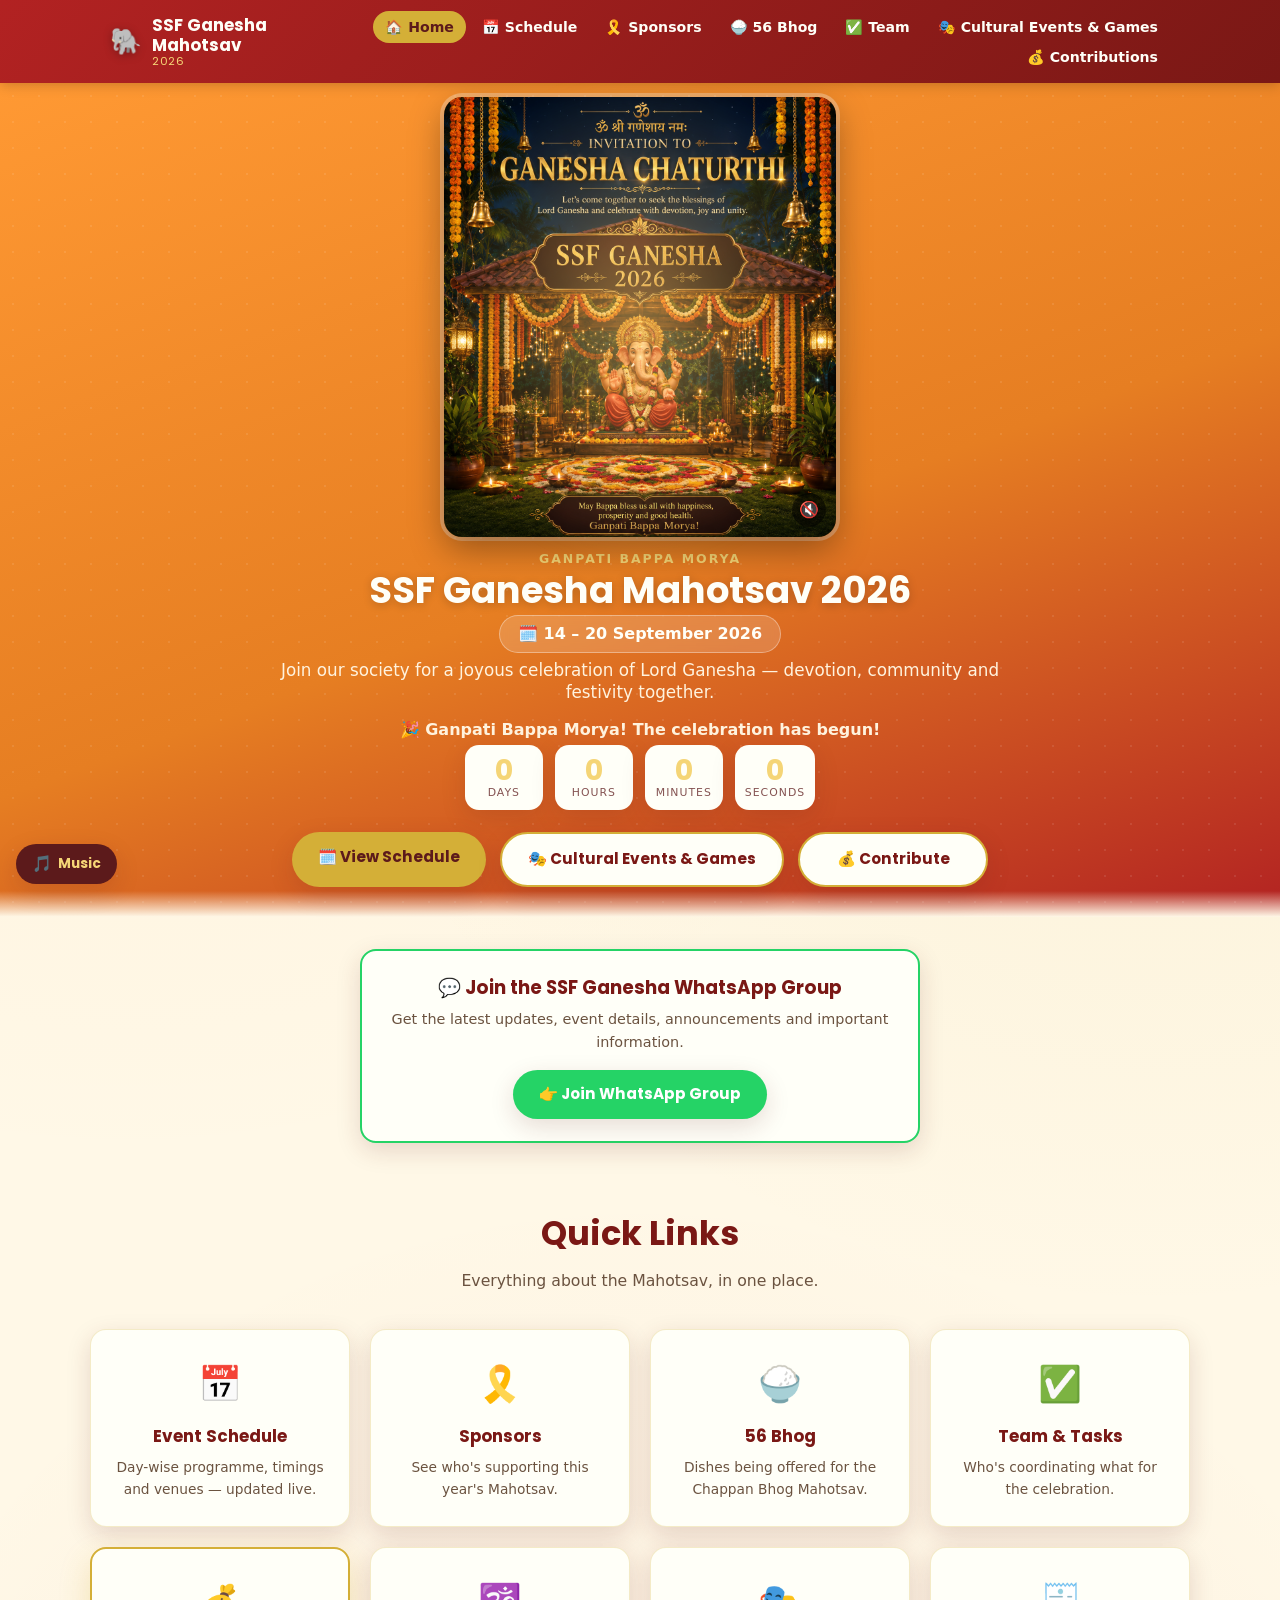
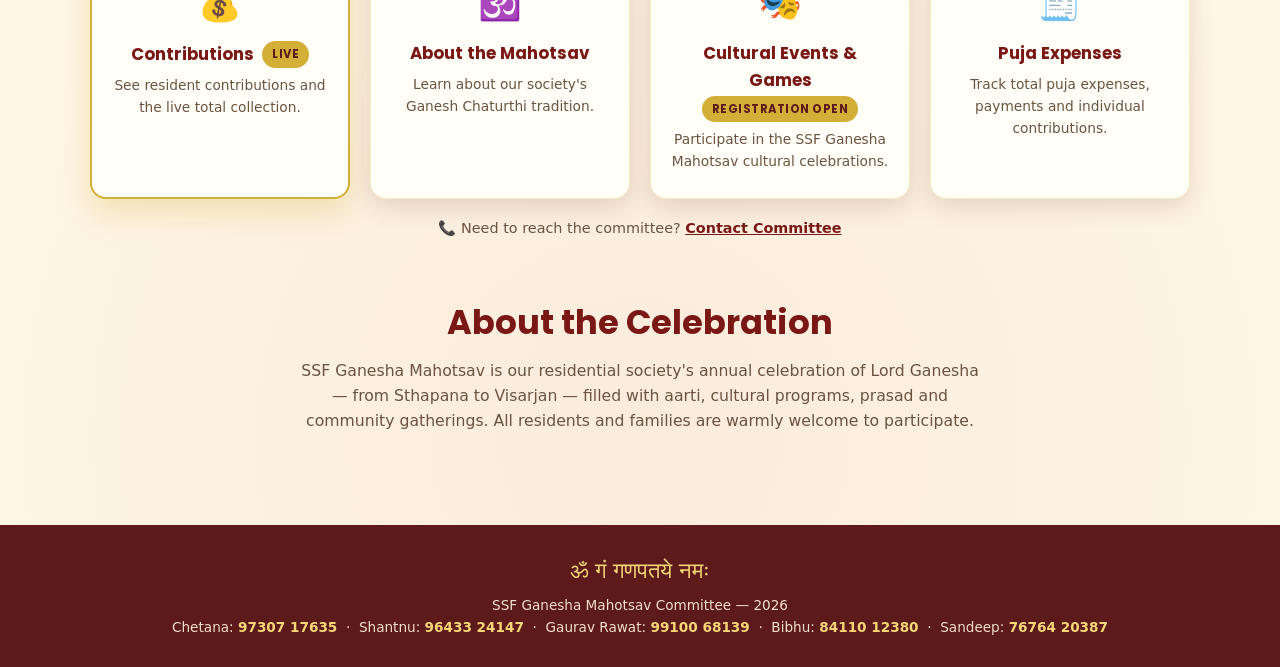
==== index.html @ 363450ed "Add soft background music and swap hero video on homepage Adds a floating Music toggle (homepage-onl" ====
<!DOCTYPE html>
<html lang="en">
<head>
<meta charset="UTF-8" />
<meta name="viewport" content="width=device-width, initial-scale=1.0" />
<title>SSF Ganesha Mahotsav 2026 | Home</title>
<meta name="description" content="SSF Ganesha Mahotsav 2026 — Ganesh Chaturthi celebration schedule, updates and information." />
<link rel="preconnect" href="https://fonts.googleapis.com">
<link href="https://fonts.googleapis.com/css2?family=Poppins:wght@600;700&display=swap" rel="stylesheet">
<link rel="stylesheet" href="assets/css/style.css" />
<style>
  /* Homepage-only refinements — scoped to this page via its own <style> tag.
     assets/css/style.css (the shared stylesheet) is intentionally left untouched. */
  .hero { padding: 14px 20px 30px; position: relative; }
  /* The hero video is portrait (9:16), much taller per unit of width than
     the old landscape-ish poster image. Sizing by width alone (as the
     image did) made the video ~570px tall on phones — pushing the title,
     countdown and CTAs far below the fold. Sizing by viewport height
     instead keeps the video prominent while keeping the "what / when /
     what can I do" hero scannable within one mobile screen. */
  .hero-poster { width: auto; height: clamp(300px, 50vh, 440px); max-width: 82vw; margin: 0 auto 6px; }
  /* Kept shorter than .hero's own 30px bottom padding so this never
     geometrically overlaps the CTA buttons — it only blends the hero's
     empty bottom padding strip into the page background. */
  .hero::after {
    content: "";
    position: absolute;
    left: 0; right: 0; bottom: 0;
    height: 26px;
    background: linear-gradient(to bottom, rgba(255,248,231,0) 0%, var(--cream) 100%);
    pointer-events: none;
  }
  .hero-video-wrap { position: relative; display: inline-block; }
  .hero-video-wrap::before {
    content: "";
    position: absolute;
    inset: -18px;
    border-radius: 26px;
    background: radial-gradient(ellipse at center, rgba(255,214,120,0.5) 0%, rgba(255,214,120,0.16) 45%, transparent 72%);
    filter: blur(10px);
    pointer-events: none;
  }
  .hero-video-unmute {
    position: absolute;
    right: 10px;
    bottom: 16px;
    width: 34px;
    height: 34px;
    border-radius: 50%;
    border: none;
    background: rgba(0,0,0,0.55);
    color: #fff;
    font-size: 1rem;
    line-height: 1;
    cursor: pointer;
    display: flex;
    align-items: center;
    justify-content: center;
    z-index: 2;
  }
  .hero-video-unmute:hover { background: rgba(0,0,0,0.75); }
  .hero-eyebrow { margin-bottom: 2px; line-height: 1.3; }
  .hero h1 { font-size: clamp(1.6rem, 4.2vw, 2.3rem); line-height: 1.15; margin-bottom: 4px; }
  .hero .dates { margin: 0 0 6px; font-size: 1rem; line-height: 1.2; }
  .hero p.tagline { margin-bottom: 0; line-height: 1.35; }
  .countdown-wrap { margin-top: 16px; }
  .countdown .unit { padding: 10px 10px; }
  .countdown .unit .num { line-height: 1.1; }
  .countdown .unit .label { line-height: 1.3; }

  .hero-cta-group {
    display: flex;
    flex-wrap: wrap;
    justify-content: center;
    gap: 14px;
    margin-top: 22px;
  }
  .btn-hero {
    display: inline-block;
    font-family: var(--font-heading);
    font-weight: 700;
    font-size: 0.95rem;
    padding: 13px 26px;
    border-radius: 999px;
    box-shadow: var(--shadow);
    transition: transform 0.2s ease;
    min-width: 190px;
    text-align: center;
  }
  .btn-hero:hover { transform: translateY(-2px); }
  .btn-hero-primary { background: var(--gold); color: var(--maroon); }
  .btn-hero-secondary { background: var(--white); color: var(--red-dark); border: 2px solid var(--gold); }

  .quick-card-featured { border: 2px solid var(--gold); box-shadow: 0 14px 30px rgba(212,175,55,0.28); }
  .quick-card-featured h3 { display: flex; align-items: center; justify-content: center; gap: 8px; flex-wrap: wrap; }

  @media (max-width: 480px) {
    .btn-hero { min-width: 0; width: 100%; }
  }

  .whatsapp-cta {
    background: var(--white);
    border: 2px solid #25D366;
    border-radius: var(--radius);
    box-shadow: var(--shadow);
    padding: 22px 24px;
    text-align: center;
  }
  .whatsapp-cta h2 {
    font-family: var(--font-heading);
    color: var(--red-dark);
    font-size: 1.15rem;
    margin-bottom: 6px;
  }
  .whatsapp-cta p {
    font-size: 0.9rem;
    color: #6b5340;
    margin-bottom: 16px;
  }
  .btn-whatsapp {
    display: inline-block;
    background: #25D366;
    color: #fff;
    font-family: var(--font-heading);
    font-weight: 700;
    font-size: 0.95rem;
    padding: 12px 26px;
    border-radius: 999px;
    box-shadow: var(--shadow);
    transition: transform 0.2s ease;
  }
  .btn-whatsapp:hover { transform: translateY(-2px); }

  /* ---------- Falling petals (homepage-only, decorative) ----------
     Lives inside .hero (which is position:relative + overflow:hidden),
     so the shower is confined to the hero area and is naturally
     clipped at the hero's own bottom edge — no need to duplicate that
     boundary in the fall animation itself. */
  #flower-fall-overlay {
    position: absolute;
    inset: 0;
    overflow: hidden;
    pointer-events: none;
    z-index: 0;
  }
  .petal {
    position: absolute;
    top: -10vh;
    left: var(--petal-left, 50%);
    width: calc(var(--petal-size, 14px) * 0.56);
    height: var(--petal-size, 14px);
    opacity: 0;
    background: var(--petal-color);
    border-radius: 50%;
    animation-name: petal-fall;
    animation-timing-function: linear;
    animation-iteration-count: infinite;
    animation-duration: var(--petal-duration, 12s);
    animation-delay: var(--petal-delay, 0s);
    will-change: transform, opacity;
  }
  /* Small 6-petal flower bloom: three identical elongated-ellipse
     "blades" (the element itself, plus two pseudo-elements) crossed
     at 60° through a shared center — no extra DOM nodes. */
  .petal::before,
  .petal::after {
    content: "";
    position: absolute;
    inset: 0;
    background: var(--petal-color);
    border-radius: 50%;
  }
  .petal::before { transform: rotate(60deg); }
  .petal::after { transform: rotate(-60deg); }

  .petal--yellow { --petal-color: rgba(255,193,20,0.95); }
  .petal--white  { --petal-color: rgba(255,255,255,0.95); }
  .petal--red    { --petal-color: rgba(214,40,60,0.92); }
  .petal--blue   { --petal-color: rgba(66,133,221,0.9); }
  .petal--pink   { --petal-color: rgba(255,105,163,0.88); }

  @keyframes petal-fall {
    0% { transform: translate3d(0, 0, 0) rotate(0deg); opacity: 0; }
    8% { opacity: var(--petal-opacity, 0.75); }
    50% { transform: translate3d(var(--petal-drift, 40px), 60vh, 0) rotate(180deg); }
    92% { opacity: var(--petal-opacity, 0.75); }
    100% { transform: translate3d(calc(var(--petal-drift, 40px) * -1), 125vh, 0) rotate(360deg); opacity: 0; }
  }

  @media (prefers-reduced-motion: reduce) {
    #flower-fall-overlay { display: none; }
  }

  /* ---------- Background music toggle (homepage-only) ----------
     Fixed to the viewport's bottom-left so it never sits in the same
     corner as the hero video's own unmute button (bottom-right of the
     video itself, not the viewport) and stays clear of the hero CTAs. */
  .bg-music-toggle {
    position: fixed;
    left: 16px;
    bottom: 16px;
    z-index: 60;
    display: flex;
    align-items: center;
    gap: 6px;
    border: none;
    border-radius: 999px;
    padding: 10px 16px;
    background: var(--maroon);
    color: var(--gold-light);
    font-family: var(--font-heading);
    font-weight: 700;
    font-size: 0.85rem;
    box-shadow: var(--shadow);
    cursor: pointer;
    transition: transform 0.2s ease, background 0.2s ease, color 0.2s ease;
  }
  .bg-music-toggle:hover { transform: translateY(-2px); }
  .bg-music-toggle[aria-pressed="true"] { background: var(--gold); color: var(--maroon); }
  .bg-music-toggle .bg-music-icon { font-size: 1rem; line-height: 1; }
  @media (max-width: 480px) {
    .bg-music-toggle { left: 12px; bottom: 12px; padding: 9px 14px; font-size: 0.8rem; }
  }
</style>
</head>
<body>

<audio id="bg-music" loop preload="none">
  <source src="assets/audio/ganesha-music.mp3" type="audio/mpeg">
</audio>
<button type="button" id="bg-music-toggle" class="bg-music-toggle" aria-pressed="false" aria-label="Play background music">
  <span class="bg-music-icon" aria-hidden="true">🎵</span>
  <span class="bg-music-label">Music</span>
</button>

<header class="site-header">
  <nav class="nav">
    <a class="brand" href="index.html">
      <span class="brand-emblem">🐘</span>
      <span class="brand-text">SSF Ganesha Mahotsav<small>2026</small></span>
    </a>
    <button class="nav-toggle" aria-label="Toggle navigation">☰</button>
    <ul class="nav-links">
      <li><a href="index.html">🏠 Home</a></li>
      <li><a href="schedule.html">📅 Schedule</a></li>
      <li><a href="sponsorship.html">🎗️ Sponsors</a></li>
      <li><a href="bhog.html">🍚 56 Bhog</a></li>
      <li><a href="team.html">✅ Team</a></li>
      <li><a href="cultural.html">🎭 Cultural Events &amp; Games</a></li>
      <li><a href="contributions.html">💰 Contributions</a></li>
    </ul>
  </nav>
</header>

<section class="hero">
  <div id="flower-fall-overlay" aria-hidden="true"></div>
  <div class="hero-content">
    <div class="hero-video-wrap">
      <video class="hero-poster" id="hero-video" autoplay muted loop playsinline preload="metadata" poster="assets/images/ssf-ganesha-hd.png" width="576" height="1024" aria-label="SSF Ganesha Mahotsav 2026 invitation video">
        <source src="assets/ganesha-hero.mp4" type="video/mp4">
        <img src="assets/images/ssf-ganesha-hd.png" alt="SSF Ganesha Mahotsav 2026 invitation poster" width="1184" height="1328" />
      </video>
      <button type="button" id="hero-video-unmute" class="hero-video-unmute" aria-pressed="false" aria-label="Unmute video">🔇</button>
    </div>
    <div class="hero-eyebrow">Ganpati Bappa Morya</div>
    <h1>SSF Ganesha Mahotsav 2026</h1>
    <span class="dates">🗓️ 14 – 20 September 2026</span>
    <p class="tagline">Join our society for a joyous celebration of Lord Ganesha — devotion, community and festivity together.</p>

    <div class="countdown-wrap">
      <p id="countdown-label" style="margin-bottom:4px; font-weight:600; color:#FFF3DE; line-height:1.3;">Counting down to Ganesh Chaturthi</p>
      <div class="countdown" id="countdown">
        <div class="unit" data-unit="days"><div class="num">--</div><div class="label">Days</div></div>
        <div class="unit" data-unit="hours"><div class="num">--</div><div class="label">Hours</div></div>
        <div class="unit" data-unit="minutes"><div class="num">--</div><div class="label">Minutes</div></div>
        <div class="unit" data-unit="seconds"><div class="num">--</div><div class="label">Seconds</div></div>
      </div>
    </div>

    <div class="hero-cta-group">
      <a class="btn-hero btn-hero-primary" href="schedule.html">🗓️ View Schedule</a>
      <a class="btn-hero btn-hero-secondary" href="cultural.html">🎭 Cultural Events &amp; Games</a>
      <a class="btn-hero btn-hero-secondary" href="contributions.html">💰 Contribute</a>
    </div>
  </div>
</section>

<section class="section" style="padding:32px 20px 8px;">
  <div class="container" style="padding:0; max-width:560px; margin:0 auto;">
    <div class="whatsapp-cta">
      <h2>💬 Join the SSF Ganesha WhatsApp Group</h2>
      <p>Get the latest updates, event details, announcements and important information.</p>
      <a class="btn-whatsapp" href="https://chat.whatsapp.com/IKrO2s6ZTA3JF9DundnXoM?s=cl&amp;p=i&amp;mlu=4&amp;amv=1" target="_blank" rel="noopener noreferrer">👉 Join WhatsApp Group</a>
    </div>
  </div>
</section>

<section class="section">
  <h2 class="section-title">Quick Links</h2>
  <p class="section-subtitle">Everything about the Mahotsav, in one place.</p>

  <div class="quick-links container" style="padding:0;">
    <a class="quick-card" href="schedule.html">
      <div class="icon">📅</div>
      <h3>Event Schedule</h3>
      <p>Day-wise programme, timings and venues — updated live.</p>
    </a>
    <a class="quick-card" href="sponsorship.html">
      <div class="icon">🎗️</div>
      <h3>Sponsors</h3>
      <p>See who's supporting this year's Mahotsav.</p>
    </a>
    <a class="quick-card" href="bhog.html">
      <div class="icon">🍚</div>
      <h3>56 Bhog</h3>
      <p>Dishes being offered for the Chappan Bhog Mahotsav.</p>
    </a>
    <a class="quick-card" href="team.html">
      <div class="icon">✅</div>
      <h3>Team &amp; Tasks</h3>
      <p>Who's coordinating what for the celebration.</p>
    </a>
    <a class="quick-card quick-card-featured" href="contributions.html">
      <div class="icon">💰</div>
      <h3>Contributions <span class="badge">Live</span></h3>
      <p>See resident contributions and the live total collection.</p>
    </a>
    <a class="quick-card" href="#about">
      <div class="icon">🕉️</div>
      <h3>About the Mahotsav</h3>
      <p>Learn about our society's Ganesh Chaturthi tradition.</p>
    </a>
    <a class="quick-card" href="cultural.html">
      <div class="icon">🎭</div>
      <h3>Cultural Events &amp; Games <span class="badge">Registration Open</span></h3>
      <p>Participate in the SSF Ganesha Mahotsav cultural celebrations.</p>
    </a>
    <a class="quick-card" href="puja-expenses.html">
      <div class="icon">🧾</div>
      <h3>Puja Expenses</h3>
      <p>Track total puja expenses, payments and individual contributions.</p>
    </a>
  </div>

  <p style="text-align:center; margin-top:18px; font-size:0.9rem; color:#6b5340;">
    📞 Need to reach the committee? <a href="cultural.html#contact" style="color:var(--red-dark); font-weight:700; text-decoration:underline;">Contact Committee</a>
  </p>
</section>

<section class="section" id="about" style="padding-top:0;">
  <h2 class="section-title">About the Celebration</h2>
  <p class="section-subtitle" style="max-width:680px;">
    SSF Ganesha Mahotsav is our residential society's annual celebration of Lord Ganesha —
    from Sthapana to Visarjan — filled with aarti, cultural programs, prasad and community
    gatherings. All residents and families are warmly welcome to participate.
  </p>
</section>

<footer class="site-footer" id="contact">
  <div class="om">ॐ गं गणपतये नमः</div>
  <p>SSF Ganesha Mahotsav Committee — 2026</p>
  <p class="contact-list">
    Chetana: <a href="tel:+919730717635">97307 17635</a>
    &nbsp;·&nbsp;
    Shantnu: <a href="tel:+919643324147">96433 24147</a>
    &nbsp;·&nbsp;
    Gaurav Rawat: <a href="tel:+919910068139">99100 68139</a>
    &nbsp;·&nbsp;
    Bibhu: <a href="tel:+918411012380">84110 12380</a>
    &nbsp;·&nbsp;
    Sandeep: <a href="tel:+917676420387">76764 20387</a>
  </p>
</footer>

<script src="assets/js/config.js"></script>
<script src="assets/js/main.js"></script>
<script>
  // ============================================================
  // Hero video tap-to-unmute toggle — homepage only.
  // Video must start muted for autoplay to work in browsers; this
  // lets a visitor opt in to sound.
  // ============================================================
  (function () {
    const video = document.getElementById("hero-video");
    const btn = document.getElementById("hero-video-unmute");
    if (!video || !btn) return;
    btn.addEventListener("click", function () {
      video.muted = !video.muted;
      if (!video.muted) {
        // Some mobile browsers (notably iOS Safari) don't re-engage the
        // audio track on an already-playing autoplay video just from
        // flipping .muted — re-calling play() inside this same tap
        // nudges them to attach audio. No-op where not needed.
        const playPromise = video.play();
        if (playPromise && typeof playPromise.catch === "function") {
          playPromise.catch(function () {});
        }
      }
      btn.textContent = video.muted ? "🔇" : "🔊";
      btn.setAttribute("aria-pressed", String(!video.muted));
      btn.setAttribute("aria-label", video.muted ? "Unmute video" : "Mute video");
    });
  })();
</script>
<script>
  // ============================================================
  // Soft background music — homepage only. Independent of the hero
  // video's own audio track/mute button above.
  // Browsers routinely block audible autoplay until the visitor has
  // interacted with the page, so on load this only ever *attempts*
  // playback and silently accepts rejection — the floating control
  // is the fallback that starts it (and toggles it) on tap, which
  // always works because it runs inside a real click event.
  // ============================================================
  (function () {
    const audio = document.getElementById("bg-music");
    const btn = document.getElementById("bg-music-toggle");
    if (!audio || !btn) return;

    const icon = btn.querySelector(".bg-music-icon");
    const label = btn.querySelector(".bg-music-label");
    audio.volume = 0.2; // gentle, devotional background level

    function setPlayingUI(isPlaying) {
      btn.setAttribute("aria-pressed", String(isPlaying));
      btn.setAttribute("aria-label", isPlaying ? "Mute background music" : "Play background music");
      if (icon) icon.textContent = isPlaying ? "🔊" : "🎵";
      if (label) label.textContent = isPlaying ? "Playing" : "Music";
    }

    // `optimistic`: on a real user tap, .paused flips to false the instant
    // play() is called (before the promise settles), so the button can
    // reflect that immediately instead of waiting on network buffering —
    // it only reverts if the promise actually rejects. The unattended
    // page-load attempt skips that (nothing to feel "instant" about, and
    // it's usually the one that gets silently blocked).
    function tryPlay(optimistic) {
      if (optimistic) setPlayingUI(true);
      const playPromise = audio.play();
      if (playPromise && typeof playPromise.then === "function") {
        playPromise.then(function () { setPlayingUI(true); }).catch(function () { setPlayingUI(false); });
      } else if (!optimistic) {
        setPlayingUI(true);
      }
    }

    tryPlay(false); // silent best-effort autoplay attempt

    btn.addEventListener("click", function () {
      if (audio.paused) {
        tryPlay(true);
      } else {
        audio.pause();
        setPlayingUI(false);
      }
    });
  })();
</script>
<script>
  // ============================================================
  // Decorative falling-petal effect — homepage only.
  // Creates a fixed, non-interactive number of petal elements once,
  // then lets pure CSS animation loop them forever (no timers, no
  // ongoing JS work, nothing to leak or clean up).
  // ============================================================
  (function () {
    const overlay = document.getElementById("flower-fall-overlay");
    if (!overlay) return;
    if (window.matchMedia("(prefers-reduced-motion: reduce)").matches) return;

    const isSmallScreen = window.innerWidth <= 600;
    const petalCount = isSmallScreen ? 22 : 38;
    // Approx. 25% yellow/gold, 25% white, 20% red, 15% blue, 15% pink.
    const colors = [
      "petal--yellow", "petal--white", "petal--red", "petal--yellow",
      "petal--blue", "petal--white", "petal--pink", "petal--red",
      "petal--yellow", "petal--white", "petal--blue", "petal--red",
      "petal--pink", "petal--yellow", "petal--white", "petal--blue",
      "petal--red", "petal--pink", "petal--yellow", "petal--white"
    ];
    const fragment = document.createDocumentFragment();

    // Measure the actual rendered Ganesha image so flowers can be biased
    // to pass close by its left/right edges rather than just "somewhere
    // in the middle" — falls back to a sane center guess if unavailable.
    const heroRect = overlay.parentElement.getBoundingClientRect();
    const posterEl = overlay.parentElement.querySelector(".hero-poster");
    let imgLeftPct = 42, imgRightPct = 58;
    if (posterEl && heroRect.width > 0) {
      const imgRect = posterEl.getBoundingClientRect();
      imgLeftPct = ((imgRect.left - heroRect.left) / heroRect.width) * 100;
      imgRightPct = ((imgRect.right - heroRect.left) / heroRect.width) * 100;
    }

    function clamp(v, lo, hi) { return Math.max(lo, Math.min(hi, v)); }

    // Bias horizontal spawn position around the image: mostly hugging
    // its left/right edges, some further out toward the hero's outer
    // edges, and only rarely drifting across the image's own band —
    // that rare case still never visually covers it, since the flower
    // layer sits behind the image (z-index), so it simply passes behind.
    function randomLeftPercent(avoidImageBand) {
      const gap = 15;
      const r = Math.random() * (avoidImageBand ? 0.85 : 1);
      if (r < 0.5) {
        return Math.random() < 0.5
          ? clamp(imgLeftPct - gap + Math.random() * gap, 0, 100)
          : clamp(imgRightPct + Math.random() * gap, 0, 100);
      }
      if (r < 0.85) {
        const farLeftMax = clamp(imgLeftPct - gap, 0, 100);
        const farRightStart = clamp(imgRightPct + gap, 0, 100);
        return Math.random() < 0.5
          ? Math.random() * farLeftMax
          : farRightStart + Math.random() * (100 - farRightStart);
      }
      return imgLeftPct + Math.random() * Math.max(0, imgRightPct - imgLeftPct);
    }

    for (let i = 0; i < petalCount; i++) {
      const petal = document.createElement("span");
      petal.className = "petal " + colors[i % colors.length];

      // Three size/opacity tiers for visual depth: small background
      // flowers, normal mid-ground flowers, and a few large foreground ones.
      const tierRoll = Math.random();
      let size, opacity, isForeground;
      if (tierRoll < 0.2) {
        // background
        size = isSmallScreen ? 9 + Math.random() * 5 : 12 + Math.random() * 6;   // 12–18px
        opacity = 0.45 + Math.random() * 0.25; // 0.45–0.7
        isForeground = false;
      } else if (tierRoll < 0.75) {
        // mid-ground
        size = isSmallScreen ? 14 + Math.random() * 7 : 18 + Math.random() * 10; // 18–28px
        opacity = 0.65 + Math.random() * 0.25; // 0.65–0.9
        isForeground = false;
      } else {
        // foreground — kept toward the sides, never over the idol itself.
        size = isSmallScreen ? 20 + Math.random() * 6 : 28 + Math.random() * 8;  // 28–36px
        opacity = 0.85 + Math.random() * 0.15; // 0.85–1.0
        isForeground = true;
      }

      const duration = 10 + Math.random() * 8;  // 10–18s
      const delay = -Math.random() * duration;  // negative: already mid-flight on load
      const drift = 25 + Math.random() * 45;    // 25–70px sideways sway

      petal.style.setProperty("--petal-left", randomLeftPercent(isForeground).toFixed(1) + "%");
      petal.style.setProperty("--petal-size", size.toFixed(1) + "px");
      petal.style.setProperty("--petal-duration", duration.toFixed(2) + "s");
      petal.style.setProperty("--petal-delay", delay.toFixed(2) + "s");
      petal.style.setProperty("--petal-drift", drift.toFixed(0) + "px");
      petal.style.setProperty("--petal-opacity", opacity.toFixed(2));

      fragment.appendChild(petal);
    }

    overlay.appendChild(fragment);
  })();
</script>
</body>
</html>
---- assets/css/style.css ----
/* =========================================================
   SSF Ganesha Mahotsav 2026 — Theme
   Saffron, Gold, Red, White — Ganesh festival theme
   ========================================================= */

:root {
  --saffron: #FF9933;
  --saffron-dark: #E67E22;
  --gold: #D4AF37;
  --gold-light: #F5D576;
  --red: #B22222;
  --red-dark: #7A1815;
  --maroon: #5C1A1B;
  --white: #FFFFF8;
  --cream: #FFF8E7;
  --ink: #2B1B0E;
  --shadow: 0 8px 24px rgba(92, 26, 27, 0.15);
  --radius: 16px;
  --font-heading: 'Poppins', 'Segoe UI', sans-serif;
  --font-body: 'Segoe UI', system-ui, -apple-system, sans-serif;
}

* { box-sizing: border-box; margin: 0; padding: 0; }

html { scroll-behavior: smooth; }

body {
  font-family: var(--font-body);
  color: var(--ink);
  background: var(--cream);
  background-image:
    radial-gradient(circle at 10% 10%, rgba(255, 153, 51, 0.08) 0%, transparent 40%),
    radial-gradient(circle at 90% 20%, rgba(212, 175, 55, 0.10) 0%, transparent 40%),
    radial-gradient(circle at 50% 90%, rgba(178, 34, 34, 0.06) 0%, transparent 40%);
  line-height: 1.6;
}

img { max-width: 100%; display: block; }
a { color: inherit; text-decoration: none; }
ul { list-style: none; }

.container {
  width: 100%;
  max-width: 1100px;
  margin: 0 auto;
  padding: 0 20px;
}

/* ---------- Header / Nav ---------- */

.site-header {
  position: sticky;
  top: 0;
  z-index: 100;
  background: linear-gradient(135deg, var(--red) 0%, var(--red-dark) 100%);
  box-shadow: 0 2px 12px rgba(0,0,0,0.2);
}

.nav {
  display: flex;
  align-items: center;
  justify-content: space-between;
  padding: 14px 20px;
  max-width: 1100px;
  margin: 0 auto;
}

.brand {
  display: flex;
  align-items: center;
  gap: 10px;
  color: var(--white);
}

.brand-emblem {
  font-size: 1.6rem;
  filter: drop-shadow(0 2px 4px rgba(0,0,0,0.3));
}

.brand-text {
  font-family: var(--font-heading);
  font-weight: 700;
  font-size: 1.05rem;
  line-height: 1.2;
}

.brand-text small {
  display: block;
  font-weight: 400;
  font-size: 0.7rem;
  color: var(--gold-light);
  letter-spacing: 0.5px;
}

.nav-toggle {
  display: none;
  background: none;
  border: none;
  color: var(--white);
  font-size: 1.6rem;
  cursor: pointer;
}

.nav-links {
  display: flex;
  gap: 4px;
  flex-wrap: wrap;
  justify-content: flex-end;
}

.nav-links a {
  color: var(--white);
  font-weight: 600;
  font-size: 0.88rem;
  padding: 8px 12px;
  border-radius: 999px;
  transition: background 0.2s ease, color 0.2s ease;
  white-space: nowrap;
}

.nav-links a:hover,
.nav-links a.active {
  background: var(--gold);
  color: var(--maroon);
}

@media (max-width: 760px) {
  .nav-toggle { display: block; }
  .nav-links {
    position: absolute;
    top: 100%;
    left: 0;
    right: 0;
    flex-direction: column;
    background: var(--red-dark);
    padding: 10px 20px 18px;
    display: none;
    gap: 4px;
  }
  .nav-links.open { display: flex; }
  .nav-links a { padding: 12px 14px; }
}

/* ---------- Hero / Banner ---------- */

.hero {
  position: relative;
  overflow: hidden;
  background: linear-gradient(160deg, var(--saffron) 0%, var(--saffron-dark) 55%, var(--red) 100%);
  color: var(--white);
  text-align: center;
  padding: 56px 20px 64px;
}

.hero::before {
  content: "";
  position: absolute;
  inset: 0;
  background-image:
    radial-gradient(circle, rgba(255,255,255,0.18) 1px, transparent 1.5px);
  background-size: 26px 26px;
  opacity: 0.5;
}

.hero-content { position: relative; z-index: 1; max-width: 720px; margin: 0 auto; }

.hero-emblem {
  width: 110px;
  height: 110px;
  margin: 0 auto 18px;
  border-radius: 50%;
  background: radial-gradient(circle at 35% 30%, var(--gold-light), var(--gold) 70%);
  display: flex;
  align-items: center;
  justify-content: center;
  font-size: 3.2rem;
  box-shadow: 0 10px 30px rgba(0,0,0,0.25), 0 0 0 6px rgba(255,255,255,0.25);
}

.hero-poster {
  width: 260px;
  max-width: 70vw;
  border-radius: 18px;
  margin: 0 auto 20px;
  display: block;
  box-shadow: 0 12px 34px rgba(0,0,0,0.35), 0 0 0 4px rgba(255,255,255,0.3);
}

.hero-eyebrow {
  font-weight: 600;
  letter-spacing: 2px;
  text-transform: uppercase;
  font-size: 0.78rem;
  color: var(--gold-light);
  margin-bottom: 10px;
}

.hero h1 {
  font-family: var(--font-heading);
  font-size: clamp(1.9rem, 5vw, 3rem);
  font-weight: 700;
  margin-bottom: 12px;
  text-shadow: 0 2px 10px rgba(0,0,0,0.2);
}

.hero p.tagline {
  font-size: 1.05rem;
  color: #FFF3DE;
  margin-bottom: 8px;
}

.hero .dates {
  display: inline-block;
  margin-top: 14px;
  background: rgba(255,255,255,0.16);
  border: 1px solid rgba(255,255,255,0.35);
  padding: 8px 18px;
  border-radius: 999px;
  font-weight: 600;
  font-size: 0.9rem;
  backdrop-filter: blur(4px);
}

/* ---------- Countdown ---------- */

.countdown-wrap {
  margin-top: 32px;
}

.countdown {
  display: flex;
  gap: 12px;
  justify-content: center;
  flex-wrap: wrap;
}

.countdown .unit {
  background: var(--white);
  color: var(--maroon);
  border-radius: 14px;
  min-width: 78px;
  padding: 14px 10px;
  box-shadow: var(--shadow);
}

.countdown .unit .num {
  font-family: var(--font-heading);
  font-size: 1.8rem;
  font-weight: 700;
  color: var(--red);
}

.countdown .unit .label {
  font-size: 0.68rem;
  text-transform: uppercase;
  letter-spacing: 1px;
  color: var(--maroon);
  opacity: 0.75;
}

.countdown.finished .unit .num { color: var(--gold-light); }

/* ---------- Sections ---------- */

.section {
  padding: 56px 20px;
}

.section-title {
  text-align: center;
  font-family: var(--font-heading);
  font-size: clamp(1.5rem, 4vw, 2.1rem);
  color: var(--red-dark);
  margin-bottom: 8px;
}

.section-subtitle {
  text-align: center;
  color: #6b5340;
  max-width: 560px;
  margin: 0 auto 36px;
  font-size: 0.98rem;
}

/* ---------- Quick links ---------- */

.quick-links {
  display: grid;
  grid-template-columns: repeat(auto-fit, minmax(220px, 1fr));
  gap: 20px;
}

.quick-card {
  background: var(--white);
  border-radius: var(--radius);
  padding: 26px 20px;
  text-align: center;
  box-shadow: var(--shadow);
  border: 1px solid rgba(212,175,55,0.25);
  transition: transform 0.2s ease, box-shadow 0.2s ease;
}

.quick-card:hover {
  transform: translateY(-4px);
  box-shadow: 0 14px 30px rgba(92,26,27,0.2);
}

.quick-card .icon { font-size: 2.2rem; margin-bottom: 10px; }
.quick-card h3 { font-family: var(--font-heading); color: var(--red-dark); margin-bottom: 6px; font-size: 1.05rem; }
.quick-card p { font-size: 0.86rem; color: #6b5340; }

/* ---------- Schedule cards ---------- */

.schedule-grid {
  display: grid;
  grid-template-columns: repeat(auto-fit, minmax(260px, 1fr));
  gap: 22px;
}

.day-card {
  background: var(--white);
  border-radius: var(--radius);
  overflow: hidden;
  box-shadow: var(--shadow);
  border: 1px solid rgba(212,175,55,0.25);
  display: flex;
  flex-direction: column;
}

.day-card .day-head {
  background: linear-gradient(120deg, var(--saffron) 0%, var(--red) 100%);
  color: var(--white);
  padding: 16px 18px;
  display: flex;
  justify-content: space-between;
  align-items: baseline;
}

.day-card .day-head .day-name {
  font-family: var(--font-heading);
  font-weight: 700;
  font-size: 1.15rem;
}

.day-card .day-head .day-date {
  font-size: 0.78rem;
  opacity: 0.9;
}

.day-card .day-body {
  padding: 16px 18px 20px;
  flex: 1;
  display: flex;
  flex-direction: column;
  gap: 10px;
}

.event-item {
  border-left: 3px solid var(--gold);
  padding-left: 12px;
}

.event-item .event-time {
  font-size: 0.75rem;
  font-weight: 700;
  color: var(--red);
  text-transform: uppercase;
  letter-spacing: 0.5px;
}

.event-item .event-name {
  font-weight: 600;
  color: var(--ink);
  margin: 2px 0;
}

.event-item .event-desc {
  font-size: 0.85rem;
  color: #6b5340;
}

.event-item .event-venue {
  font-size: 0.78rem;
  color: var(--saffron-dark);
  margin-top: 2px;
}

.event-item .event-venue::before { content: "📍 "; }

/* ---------- Generic info cards (Sponsors / Bhog / Team) ---------- */

.info-grid {
  display: grid;
  grid-template-columns: repeat(auto-fit, minmax(240px, 1fr));
  gap: 18px;
}

.info-card {
  background: var(--white);
  border-radius: var(--radius);
  padding: 20px 20px;
  box-shadow: var(--shadow);
  border: 1px solid rgba(212,175,55,0.25);
}

.info-card .info-eyebrow {
  font-size: 0.7rem;
  font-weight: 700;
  text-transform: uppercase;
  letter-spacing: 0.5px;
  color: var(--saffron-dark);
  margin-bottom: 4px;
}

.info-card h3 {
  font-family: var(--font-heading);
  color: var(--red-dark);
  font-size: 1.05rem;
  margin-bottom: 6px;
}

.info-card p {
  font-size: 0.88rem;
  color: #6b5340;
}

.info-card .info-meta {
  margin-top: 10px;
  display: flex;
  flex-wrap: wrap;
  gap: 8px;
  align-items: center;
}

.status-pill {
  display: inline-block;
  font-size: 0.7rem;
  font-weight: 700;
  padding: 3px 10px;
  border-radius: 999px;
  text-transform: uppercase;
  letter-spacing: 0.4px;
}

.status-pill.status-in-progress { background: var(--gold); color: var(--maroon); }
.status-pill.status-not-started { background: #e9e0d0; color: #8a725a; }
.status-pill.status-completed { background: #4c8c4a; color: var(--white); }
.status-pill.status-default { background: #e9e0d0; color: #8a725a; }

.owners-list {
  font-size: 0.85rem;
  color: var(--ink);
  font-weight: 600;
}

/* ---------- Contributions ---------- */

.total-banner {
  background: linear-gradient(120deg, var(--gold) 0%, var(--gold-light) 100%);
  color: var(--maroon);
  font-family: var(--font-heading);
  font-weight: 700;
  font-size: 1.2rem;
  text-align: center;
  padding: 16px 20px;
  border-radius: var(--radius);
  box-shadow: var(--shadow);
  margin-bottom: 22px;
}

.contrib-table-wrap {
  overflow-x: auto;
  background: var(--white);
  border-radius: var(--radius);
  box-shadow: var(--shadow);
  border: 1px solid rgba(212,175,55,0.25);
}

.contrib-table {
  width: 100%;
  border-collapse: collapse;
  font-size: 0.92rem;
}

.contrib-table th,
.contrib-table td {
  padding: 12px 16px;
  text-align: left;
  border-bottom: 1px solid rgba(212,175,55,0.2);
  white-space: nowrap;
}

.contrib-table th {
  background: var(--maroon);
  color: var(--white);
  font-family: var(--font-heading);
  font-weight: 700;
  font-size: 0.78rem;
  text-transform: uppercase;
  letter-spacing: 0.4px;
}

.contrib-table tbody tr:last-child td { border-bottom: none; }
.contrib-table tbody tr:nth-child(even) { background: rgba(255,153,51,0.05); }

/* ---------- States: loading / error / empty ---------- */

.state-box {
  text-align: center;
  padding: 40px 20px;
  color: #6b5340;
  background: var(--white);
  border-radius: var(--radius);
  box-shadow: var(--shadow);
  max-width: 520px;
  margin: 0 auto;
}

.state-box .spinner {
  width: 34px;
  height: 34px;
  margin: 0 auto 14px;
  border: 4px solid var(--gold-light);
  border-top-color: var(--red);
  border-radius: 50%;
  animation: spin 0.9s linear infinite;
}

@keyframes spin { to { transform: rotate(360deg); } }

.state-box.error { border: 1px solid rgba(178,34,34,0.3); }
.state-box.error .icon { font-size: 2rem; margin-bottom: 8px; }

/* ---------- Footer ---------- */

.site-footer {
  background: var(--maroon);
  color: #F1DFC9;
  text-align: center;
  padding: 28px 20px;
  font-size: 0.85rem;
}

.site-footer .om { font-size: 1.4rem; margin-bottom: 6px; color: var(--gold-light); }
.site-footer a { color: var(--gold-light); font-weight: 600; }

/* ---------- Misc ---------- */

.badge {
  display: inline-block;
  background: var(--gold);
  color: var(--maroon);
  font-size: 0.72rem;
  font-weight: 700;
  padding: 4px 10px;
  border-radius: 999px;
  text-transform: uppercase;
  letter-spacing: 0.5px;
}

.refresh-note {
  text-align: center;
  font-size: 0.78rem;
  color: #8a725a;
  margin-top: 24px;
}

.btn {
  display: inline-block;
  background: var(--gold);
  color: var(--maroon);
  font-weight: 700;
  padding: 10px 22px;
  border-radius: 999px;
  box-shadow: var(--shadow);
  transition: transform 0.2s ease;
}

.btn:hover { transform: translateY(-2px); }
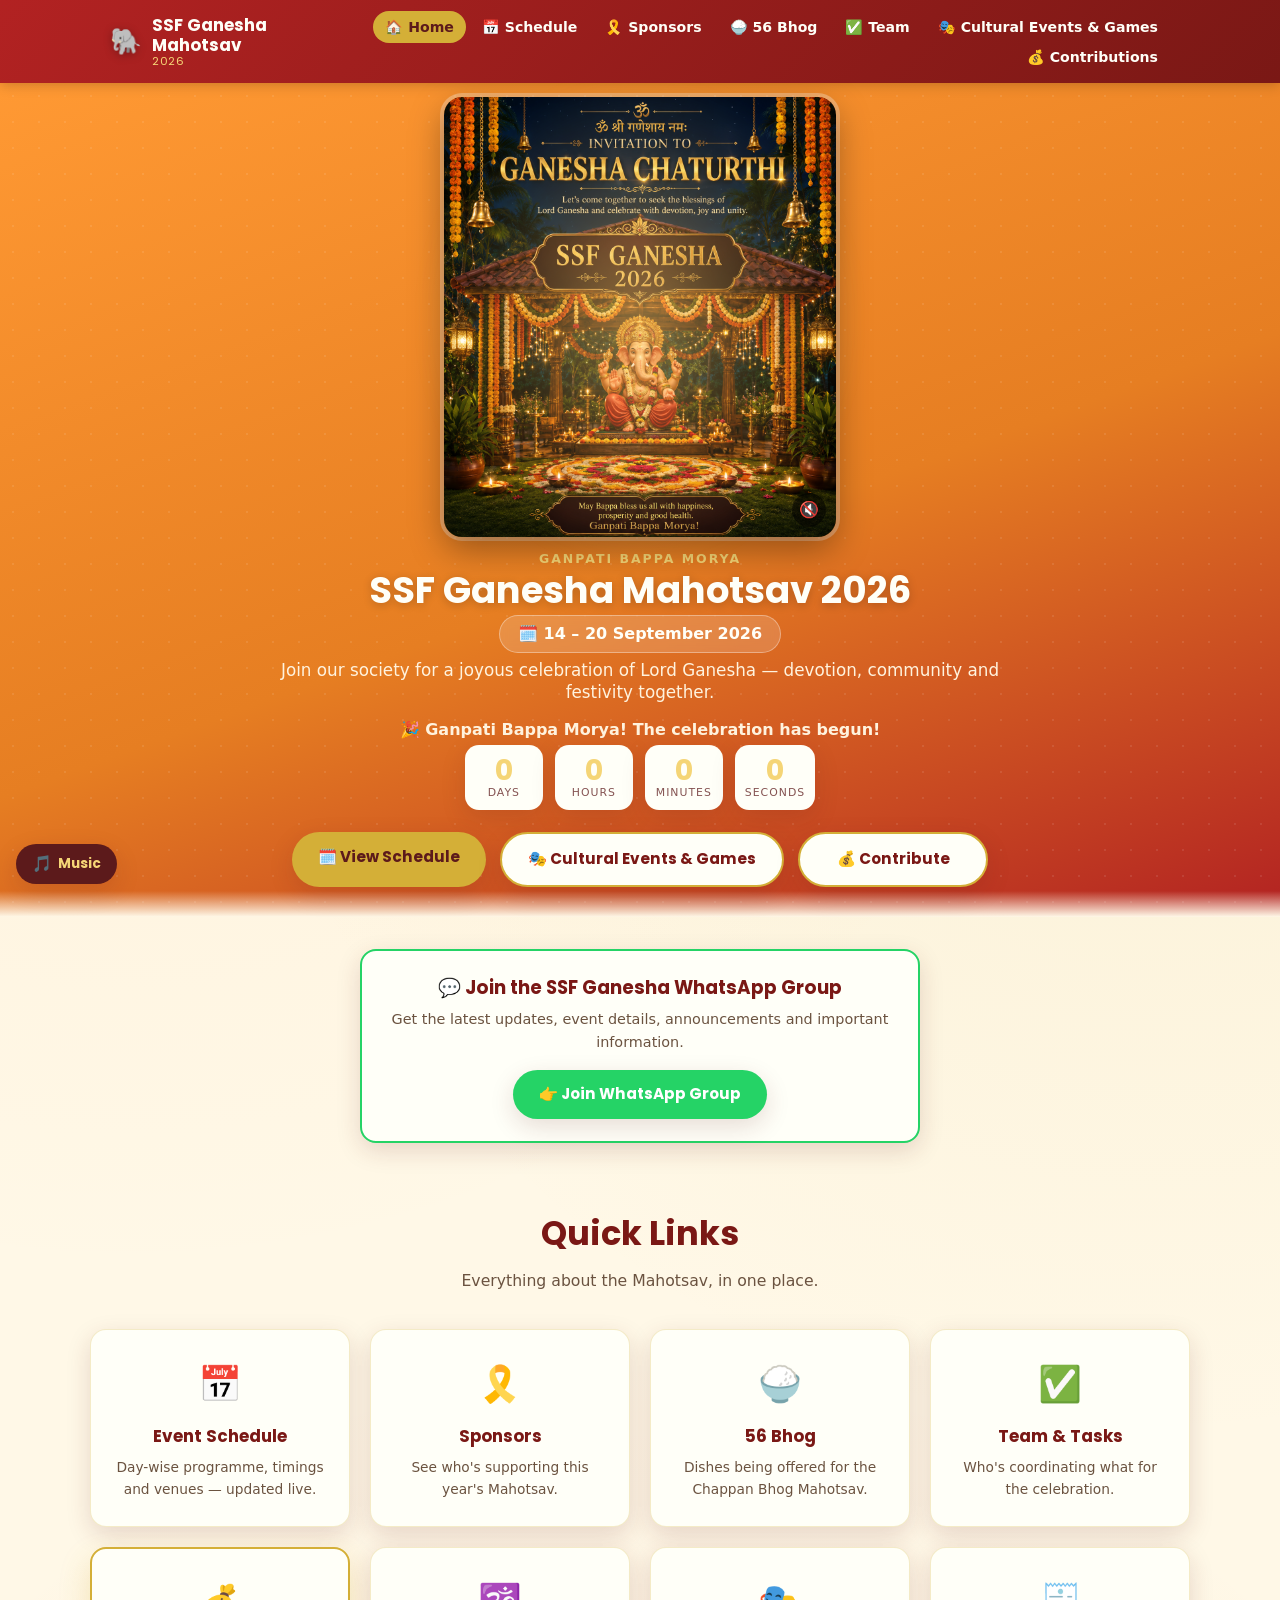
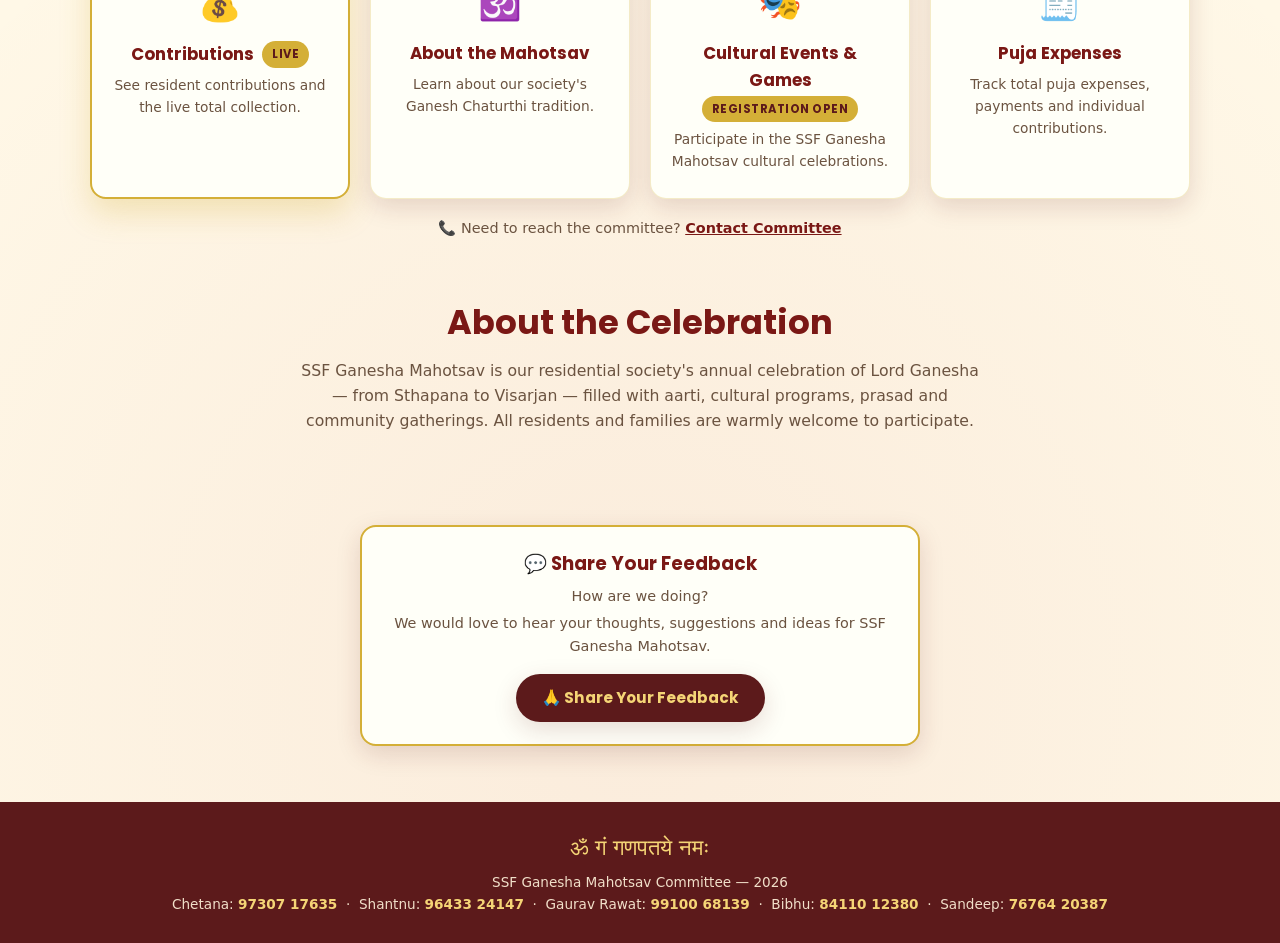
==== commit 6f4af185: "Add Share Your Feedback section to Home page Small card linking to the existing Feedback Responses G" ====
--- a/index.html
+++ b/index.html
@@ -3,6 +3,9 @@
 <head>
 <meta charset="UTF-8" />
 <meta name="viewport" content="width=device-width, initial-scale=1.0" />
+<!-- Google Analytics 4 (GA4) — Measurement ID is configured in assets/js/analytics.js -->
+<script async src="https://www.googletagmanager.com/gtag/js?id=G-GW73T1PR2L"></script>
+<script src="assets/js/analytics.js"></script>
 <title>SSF Ganesha Mahotsav 2026 | Home</title>
 <meta name="description" content="SSF Ganesha Mahotsav 2026 — Ganesh Chaturthi celebration schedule, updates and information." />
 <link rel="preconnect" href="https://fonts.googleapis.com">
@@ -131,6 +134,40 @@
   }
   .btn-whatsapp:hover { transform: translateY(-2px); }
 
+  .feedback-cta {
+    background: var(--white);
+    border: 2px solid var(--gold);
+    border-radius: var(--radius);
+    box-shadow: var(--shadow);
+    padding: 22px 24px;
+    text-align: center;
+  }
+  .feedback-cta h2 {
+    font-family: var(--font-heading);
+    color: var(--red-dark);
+    font-size: 1.15rem;
+    margin-bottom: 6px;
+  }
+  .feedback-cta p {
+    font-size: 0.9rem;
+    color: #6b5340;
+    margin-bottom: 4px;
+  }
+  .feedback-cta p:last-of-type { margin-bottom: 16px; }
+  .btn-feedback {
+    display: inline-block;
+    background: var(--maroon);
+    color: var(--gold-light);
+    font-family: var(--font-heading);
+    font-weight: 700;
+    font-size: 0.95rem;
+    padding: 12px 26px;
+    border-radius: 999px;
+    box-shadow: var(--shadow);
+    transition: transform 0.2s ease;
+  }
+  .btn-feedback:hover { transform: translateY(-2px); }
+
   /* ---------- Falling petals (homepage-only, decorative) ----------
      Lives inside .hero (which is position:relative + overflow:hidden),
      so the shower is confined to the hero area and is naturally
@@ -354,6 +391,17 @@
     from Sthapana to Visarjan — filled with aarti, cultural programs, prasad and community
     gatherings. All residents and families are warmly welcome to participate.
   </p>
+</section>
+
+<section class="section" style="padding-top:0;">
+  <div class="container" style="padding:0; max-width:560px; margin:0 auto;">
+    <div class="feedback-cta">
+      <h2>💬 Share Your Feedback</h2>
+      <p>How are we doing?</p>
+      <p>We would love to hear your thoughts, suggestions and ideas for SSF Ganesha Mahotsav.</p>
+      <a class="btn-feedback" href="https://docs.google.com/forms/d/e/1FAIpQLSfXjAhWKVJT16Th2Hsplv_X5XJ_e1k6ifzBt2kdcrPi-yNAFQ/viewform?usp=publish-editor" target="_blank" rel="noopener noreferrer">🙏 Share Your Feedback</a>
+    </div>
+  </div>
 </section>
 
 <footer class="site-footer" id="contact">
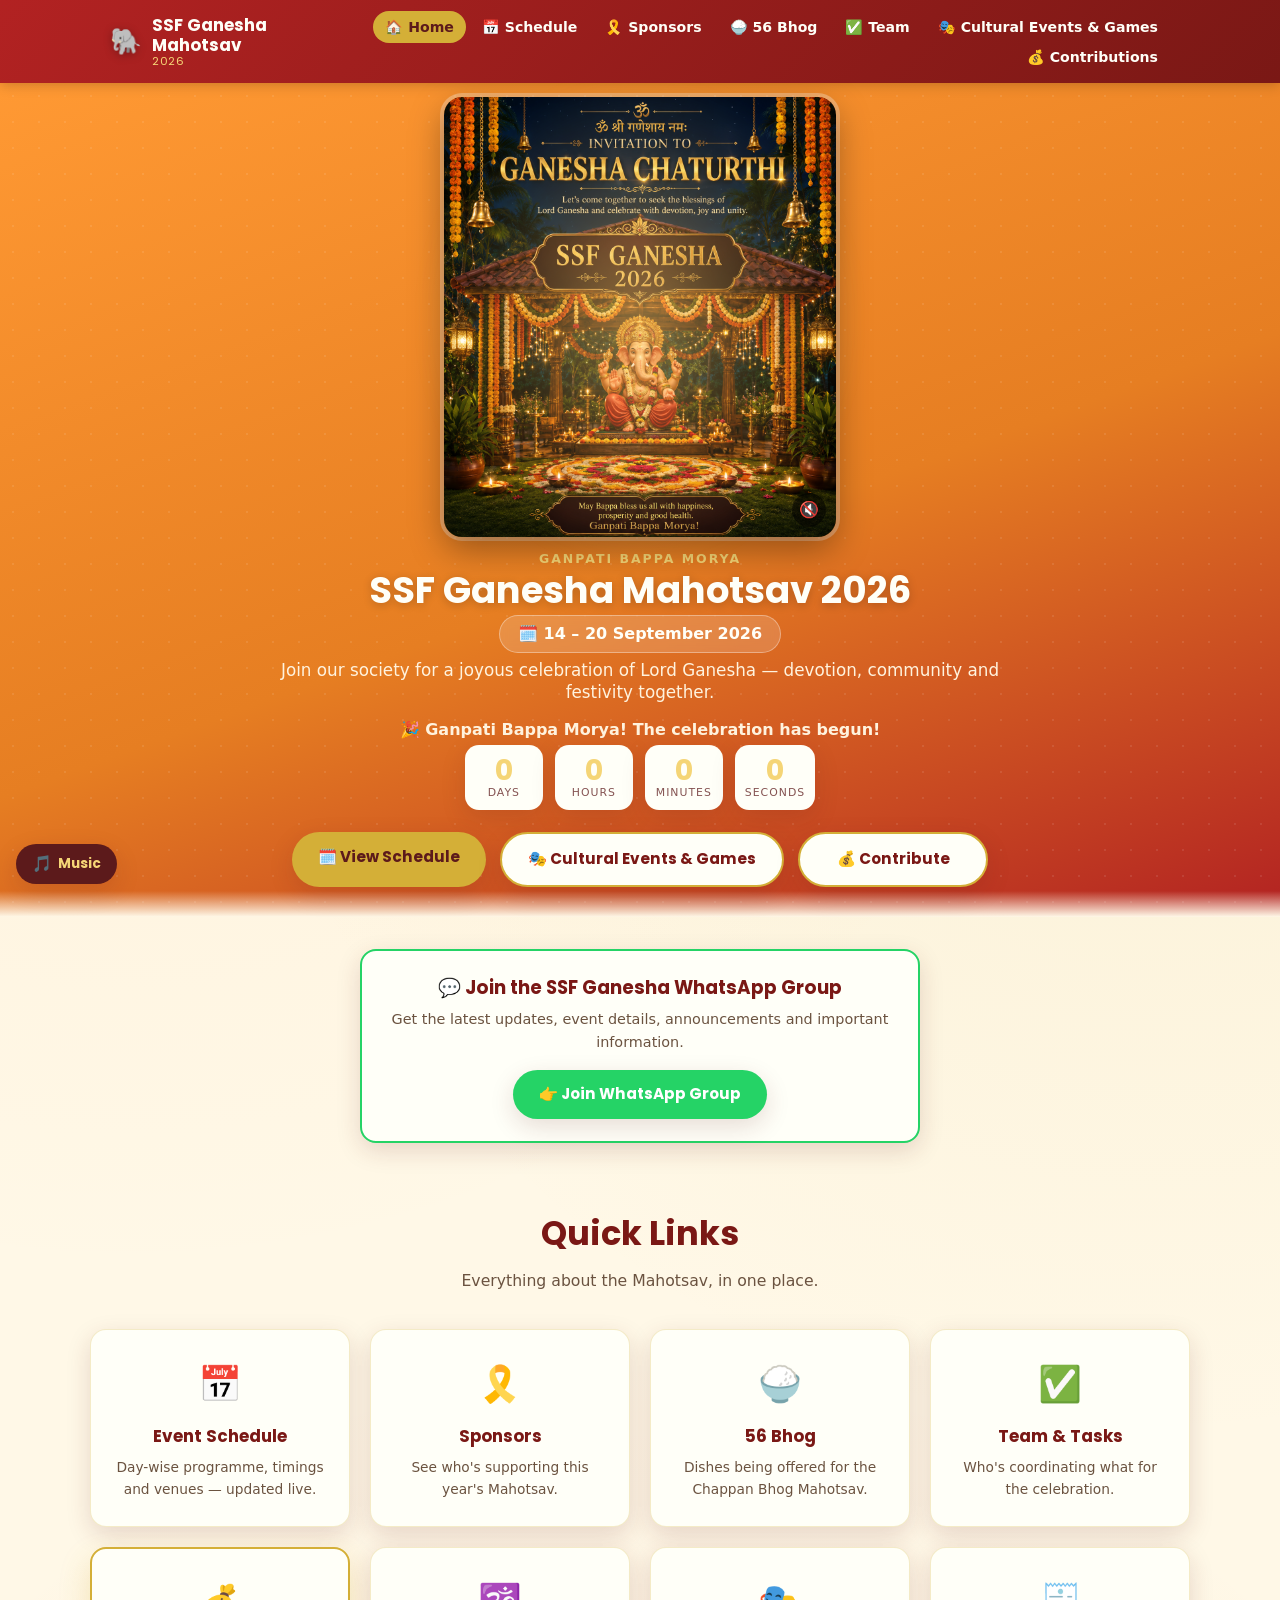
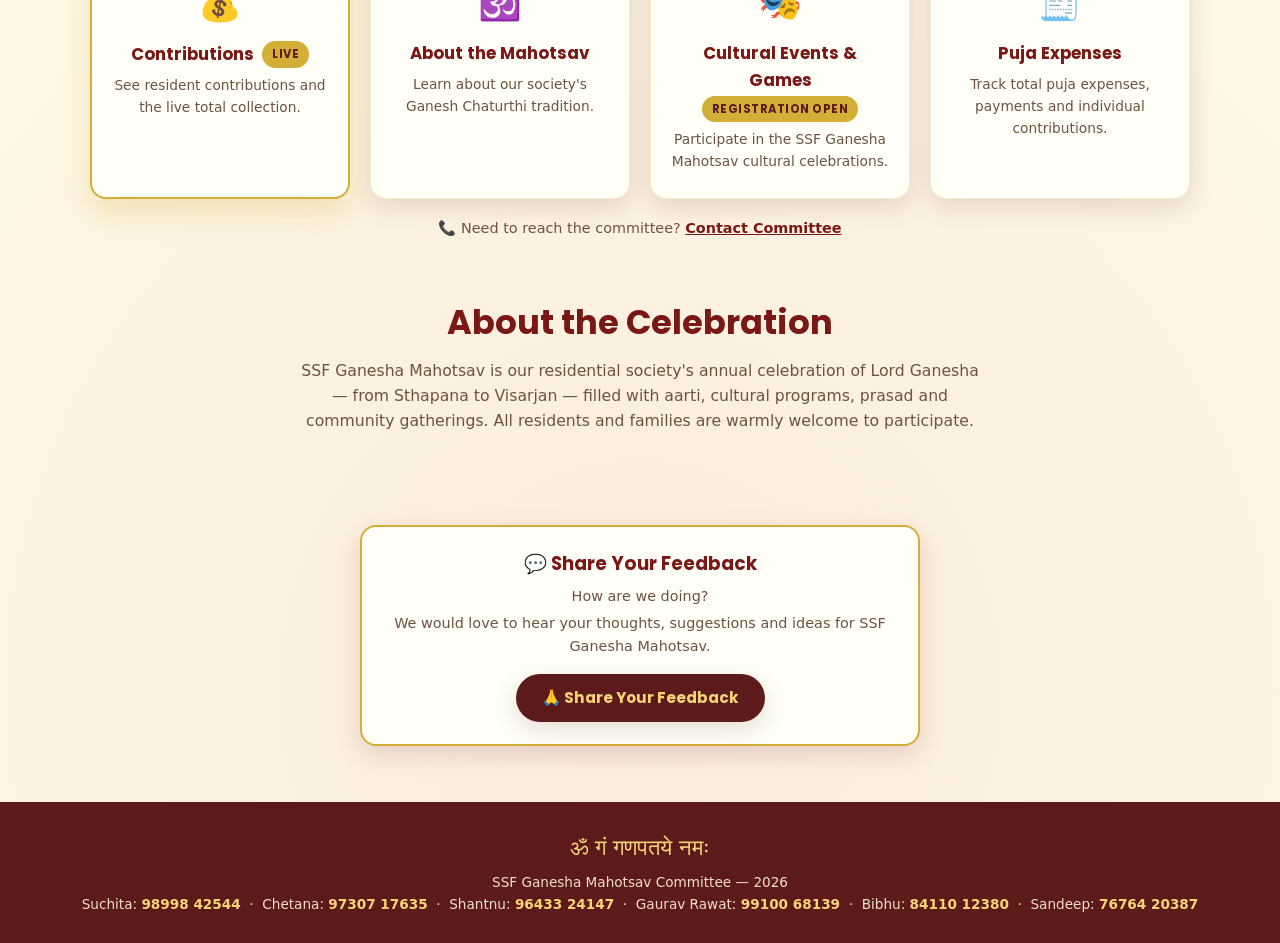
==== commit af61599a: "Add Suchita to Home page footer contact list Co-Authored-By: Claude Sonnet 5 <noreply@anthropic.com>" ====
--- a/index.html
+++ b/index.html
@@ -408,6 +408,8 @@
   <div class="om">ॐ गं गणपतये नमः</div>
   <p>SSF Ganesha Mahotsav Committee — 2026</p>
   <p class="contact-list">
+    Suchita: <a href="tel:+919899842544">98998 42544</a>
+    &nbsp;·&nbsp;
     Chetana: <a href="tel:+919730717635">97307 17635</a>
     &nbsp;·&nbsp;
     Shantnu: <a href="tel:+919643324147">96433 24147</a>
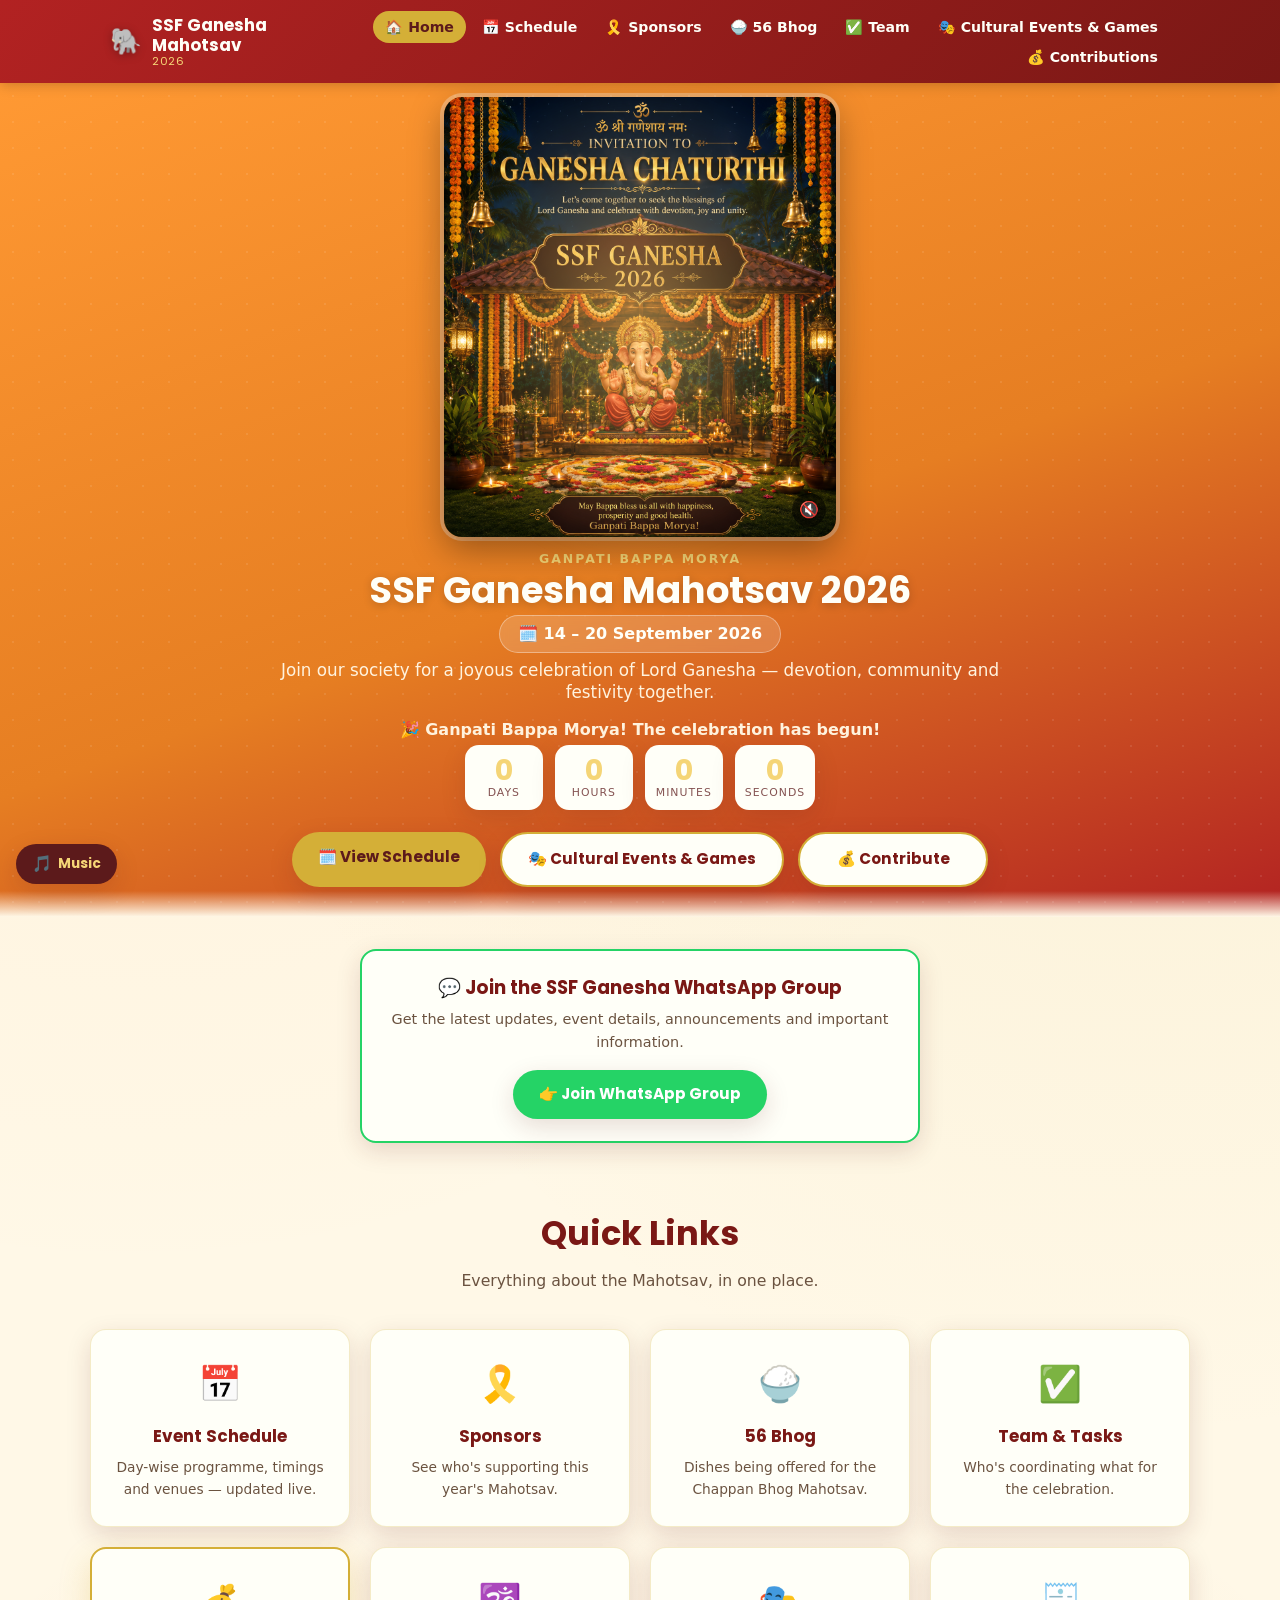
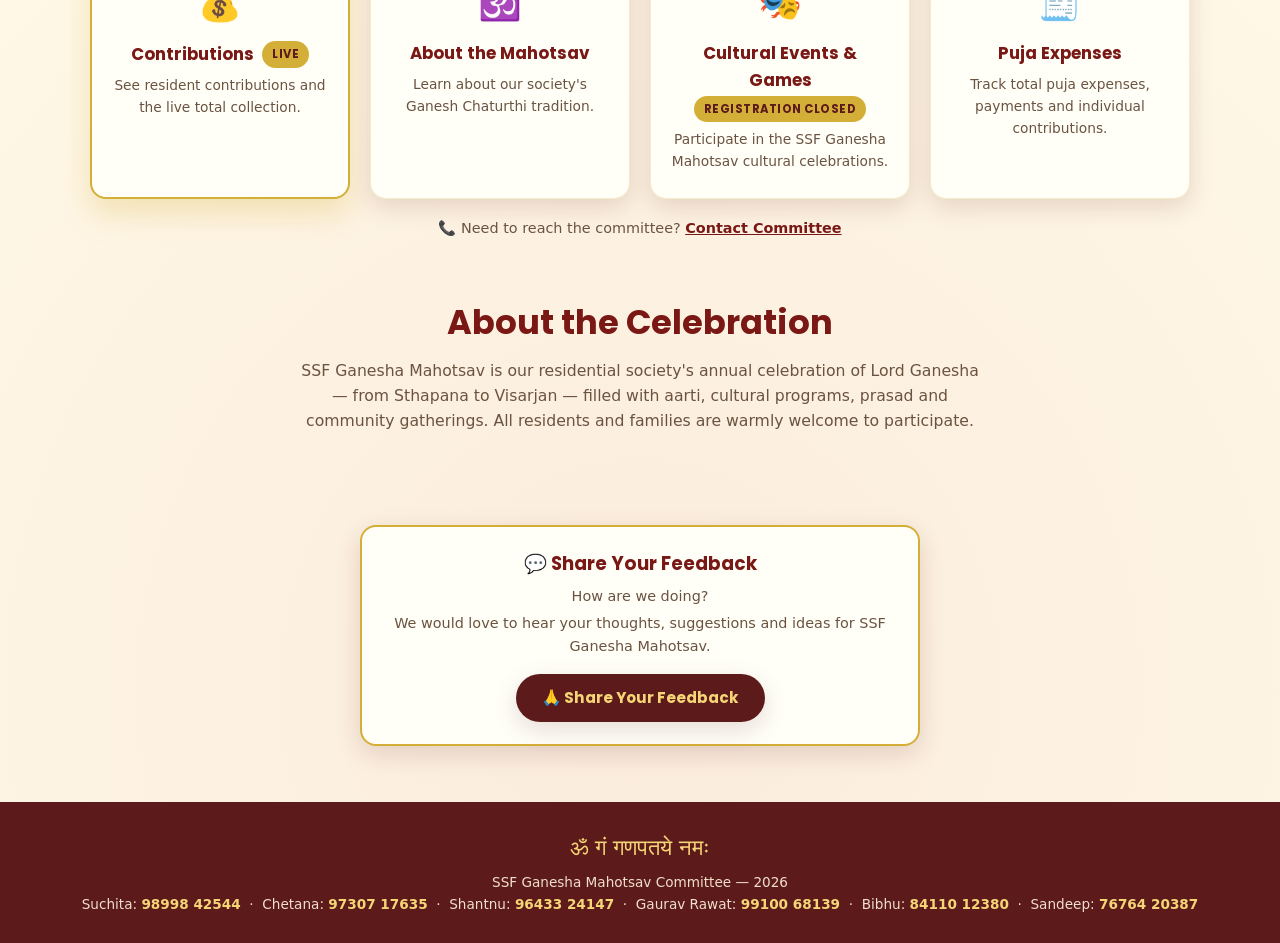
==== commit 594c6c47: "Set Cultural Events registration to closed Status now drives the hero badge, status pill, and the re" ====
--- a/index.html
+++ b/index.html
@@ -369,7 +369,7 @@
     </a>
     <a class="quick-card" href="cultural.html">
       <div class="icon">🎭</div>
-      <h3>Cultural Events &amp; Games <span class="badge">Registration Open</span></h3>
+      <h3>Cultural Events &amp; Games <span class="badge">Registration Closed</span></h3>
       <p>Participate in the SSF Ganesha Mahotsav cultural celebrations.</p>
     </a>
     <a class="quick-card" href="puja-expenses.html">
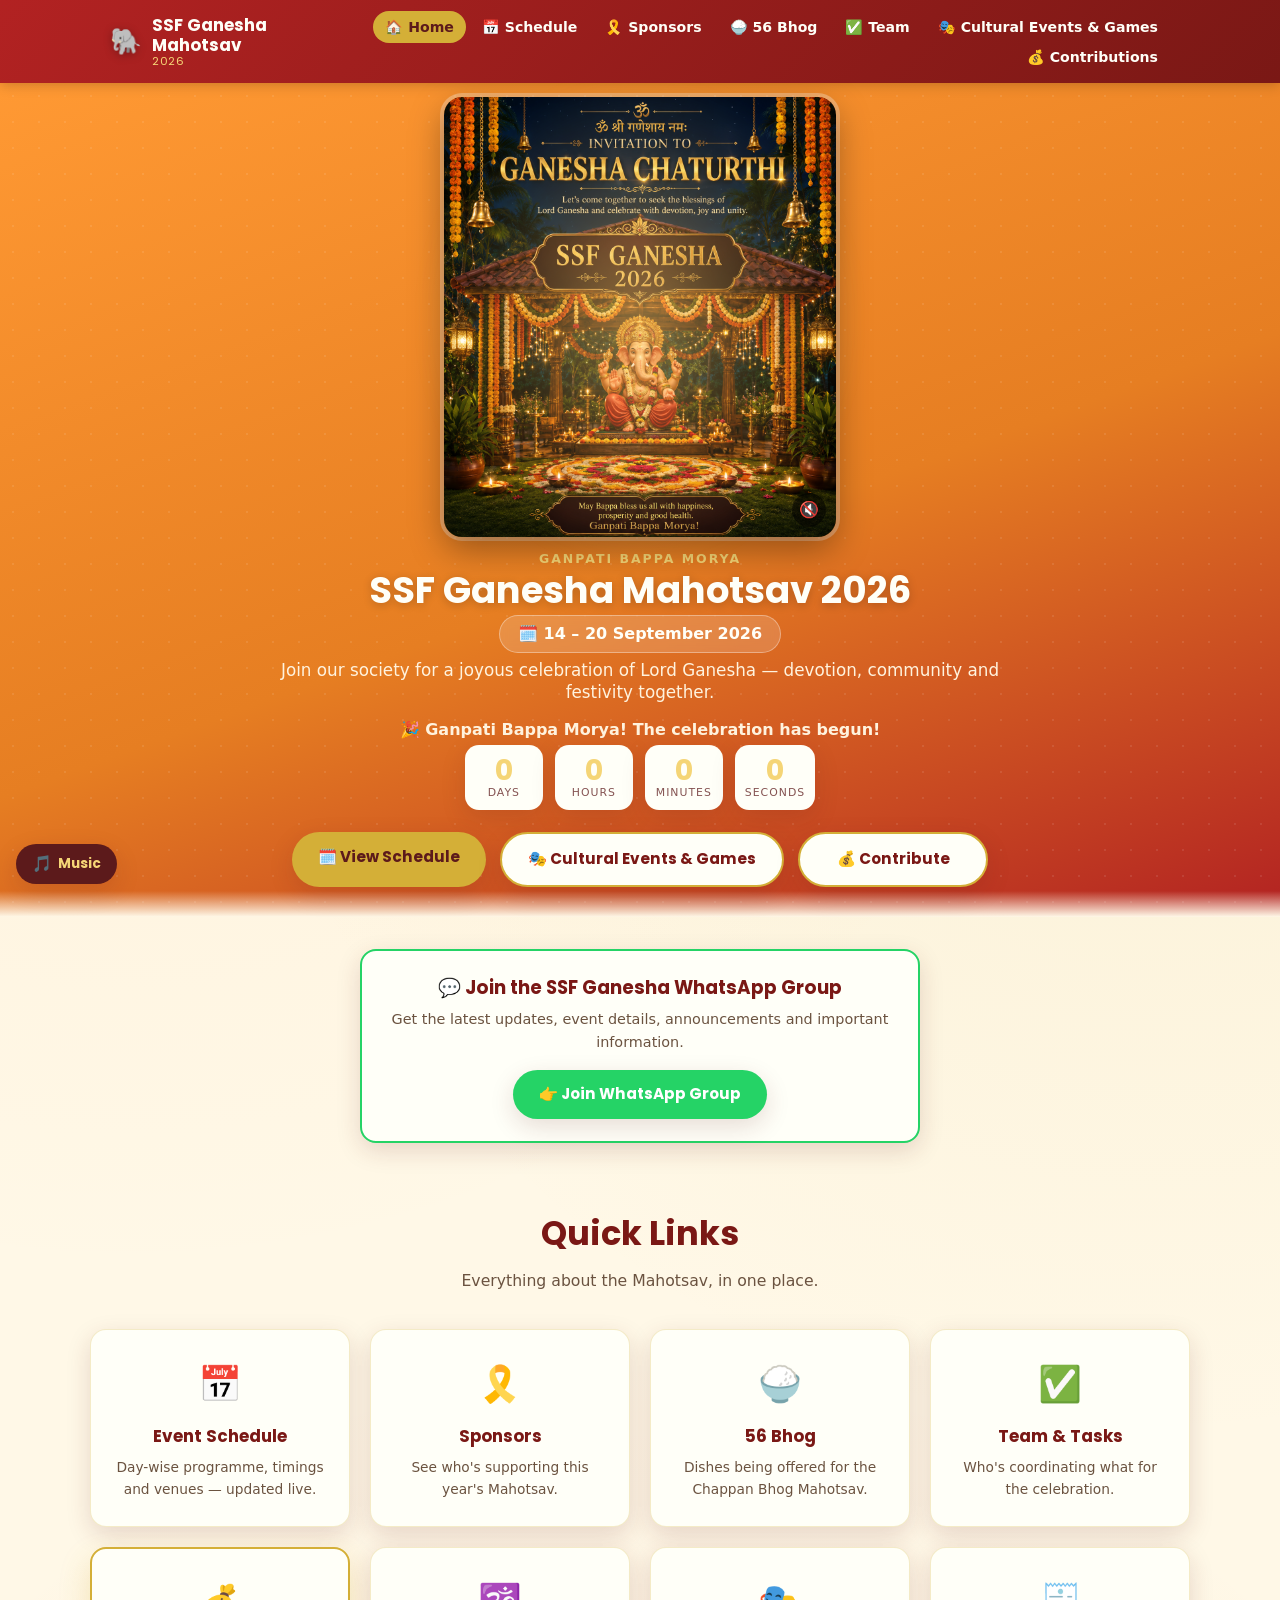
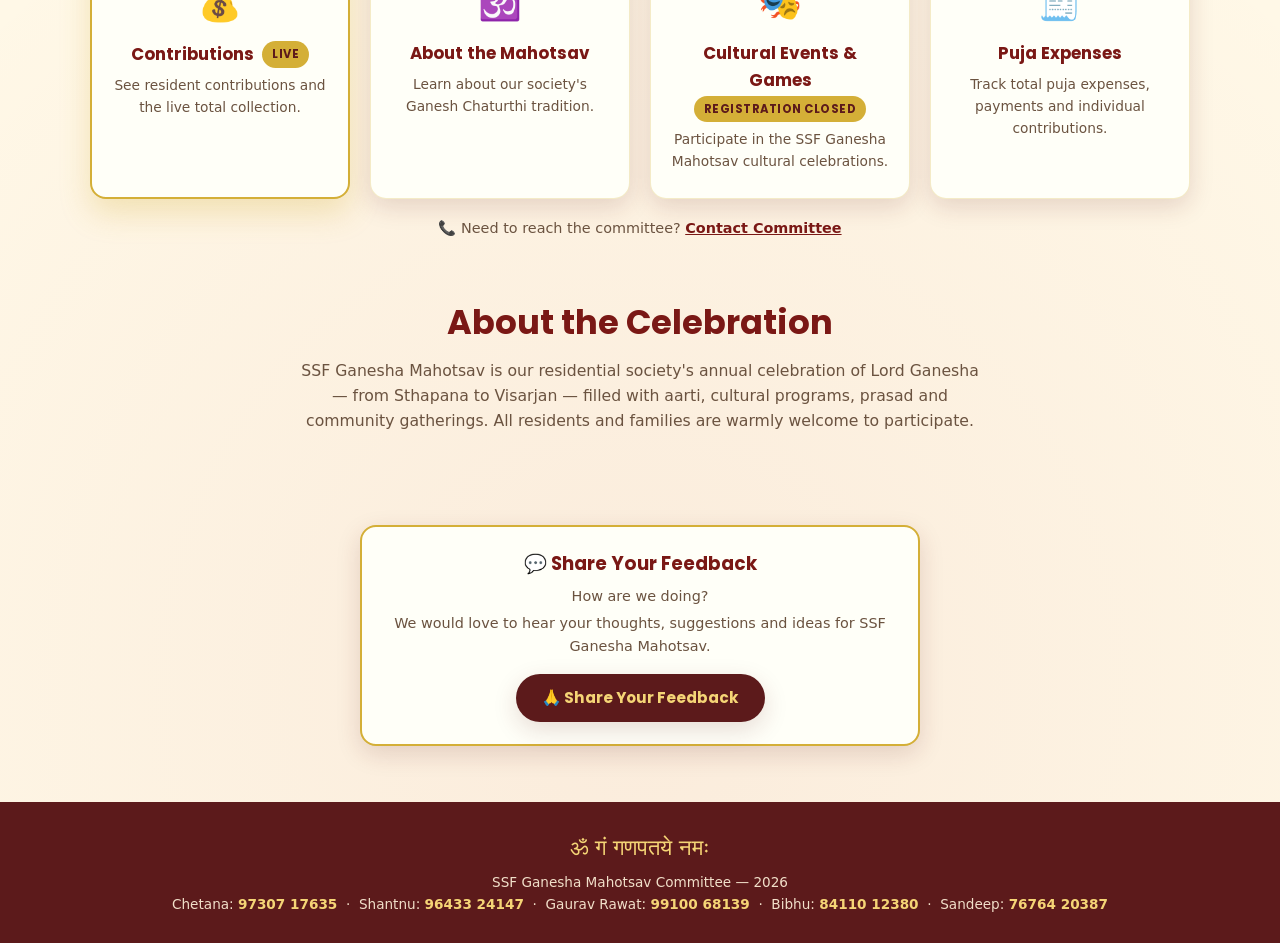
==== commit d860879f: "Remove Suchita from footer contact lists Reverts the two prior additions across all 8 pages.  Co-Aut" ====
--- a/index.html
+++ b/index.html
@@ -408,8 +408,6 @@
   <div class="om">ॐ गं गणपतये नमः</div>
   <p>SSF Ganesha Mahotsav Committee — 2026</p>
   <p class="contact-list">
-    Suchita: <a href="tel:+919899842544">98998 42544</a>
-    &nbsp;·&nbsp;
     Chetana: <a href="tel:+919730717635">97307 17635</a>
     &nbsp;·&nbsp;
     Shantnu: <a href="tel:+919643324147">96433 24147</a>
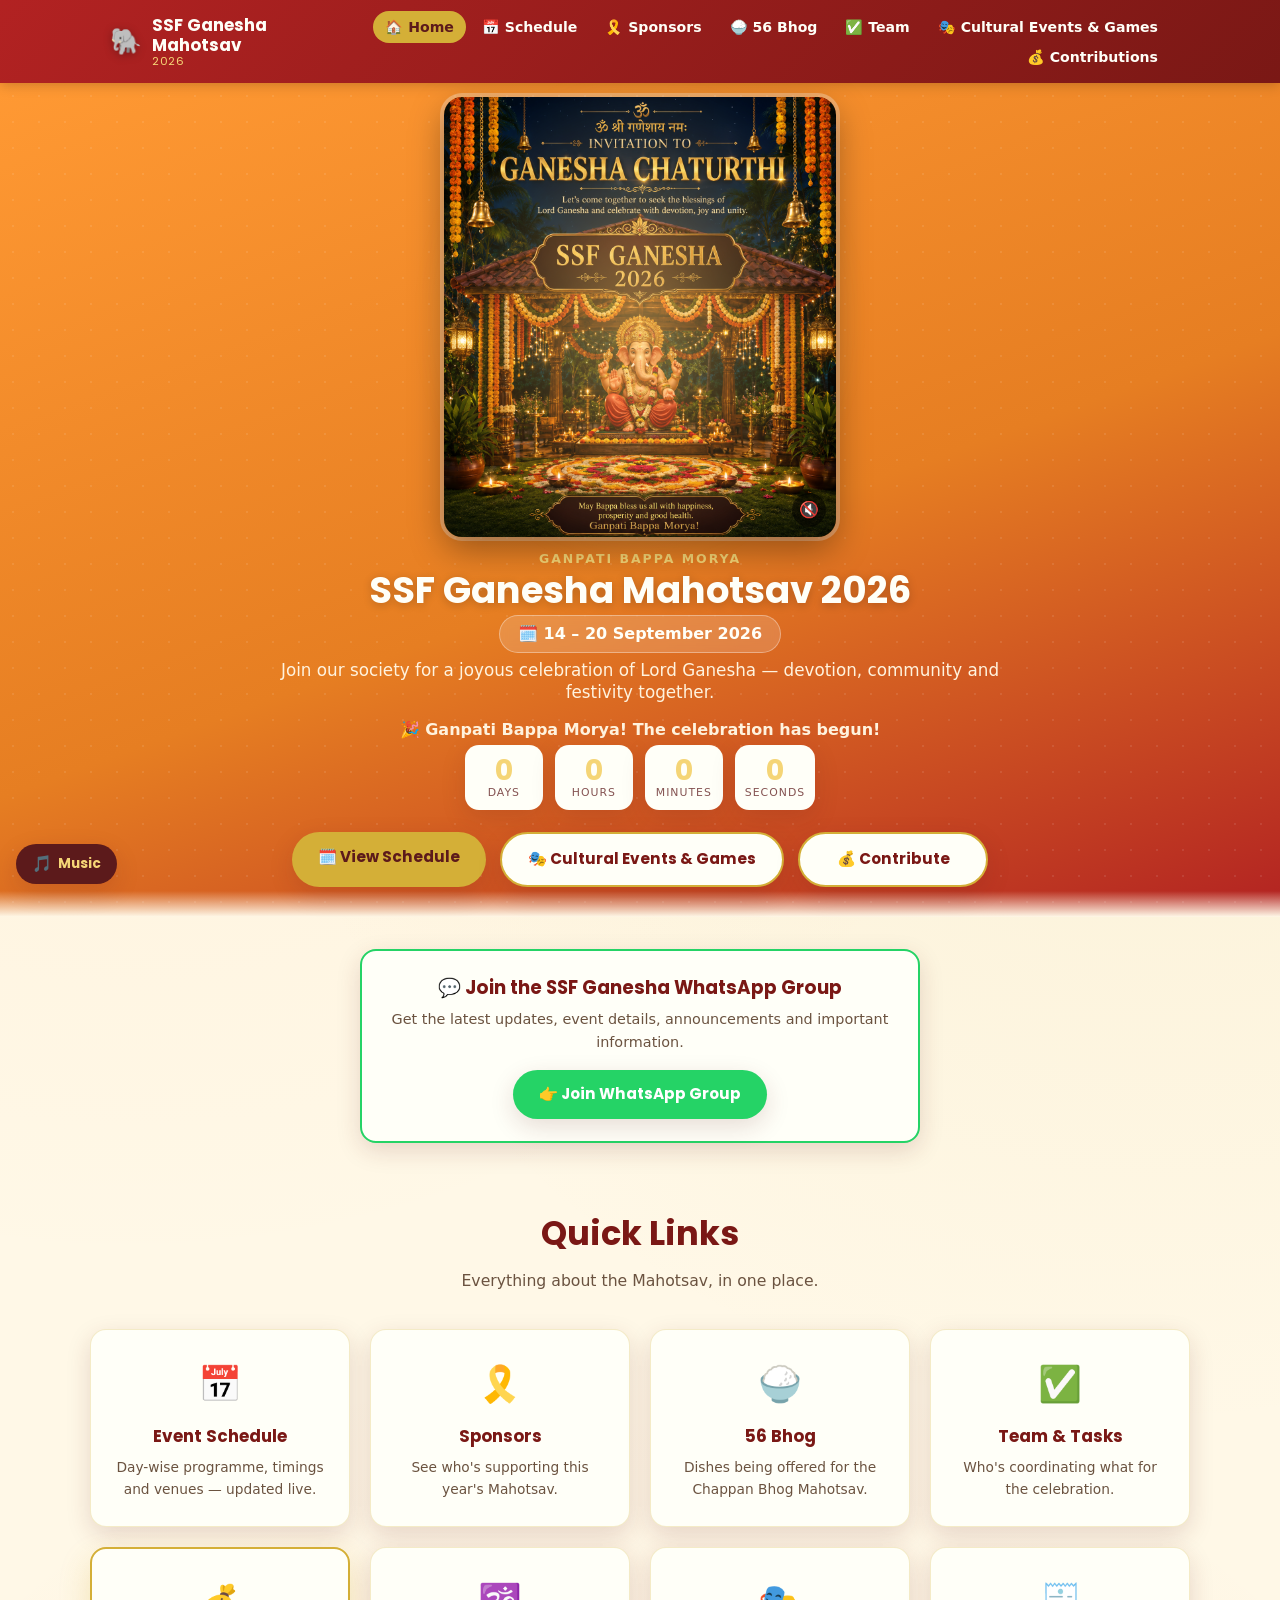
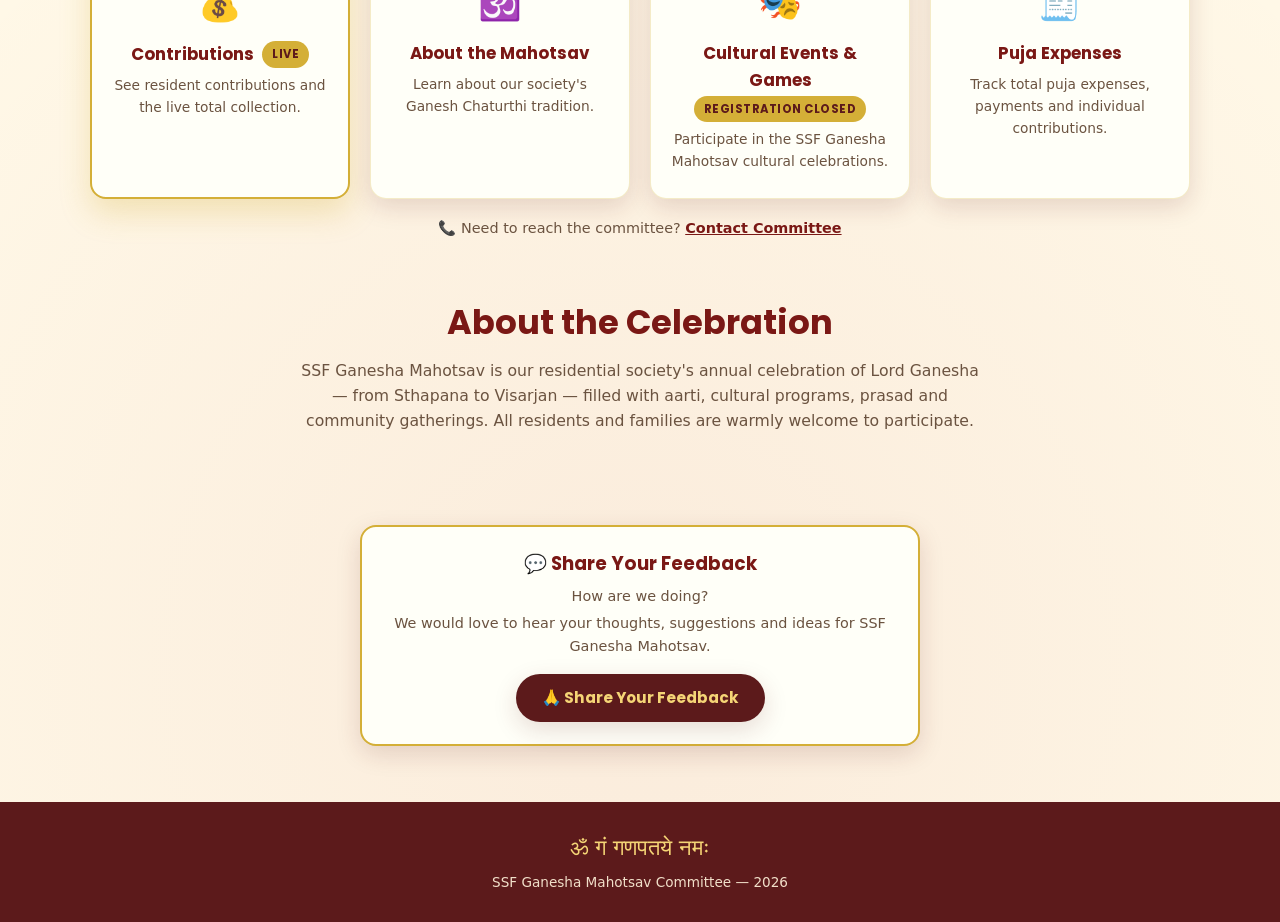
==== commit 6175290e: "Remove all names/phone numbers from footer contact lists Footers now show only the Om symbol and com" ====
--- a/index.html
+++ b/index.html
@@ -407,17 +407,6 @@
 <footer class="site-footer" id="contact">
   <div class="om">ॐ गं गणपतये नमः</div>
   <p>SSF Ganesha Mahotsav Committee — 2026</p>
-  <p class="contact-list">
-    Chetana: <a href="tel:+919730717635">97307 17635</a>
-    &nbsp;·&nbsp;
-    Shantnu: <a href="tel:+919643324147">96433 24147</a>
-    &nbsp;·&nbsp;
-    Gaurav Rawat: <a href="tel:+919910068139">99100 68139</a>
-    &nbsp;·&nbsp;
-    Bibhu: <a href="tel:+918411012380">84110 12380</a>
-    &nbsp;·&nbsp;
-    Sandeep: <a href="tel:+917676420387">76764 20387</a>
-  </p>
 </footer>
 
 <script src="assets/js/config.js"></script>
